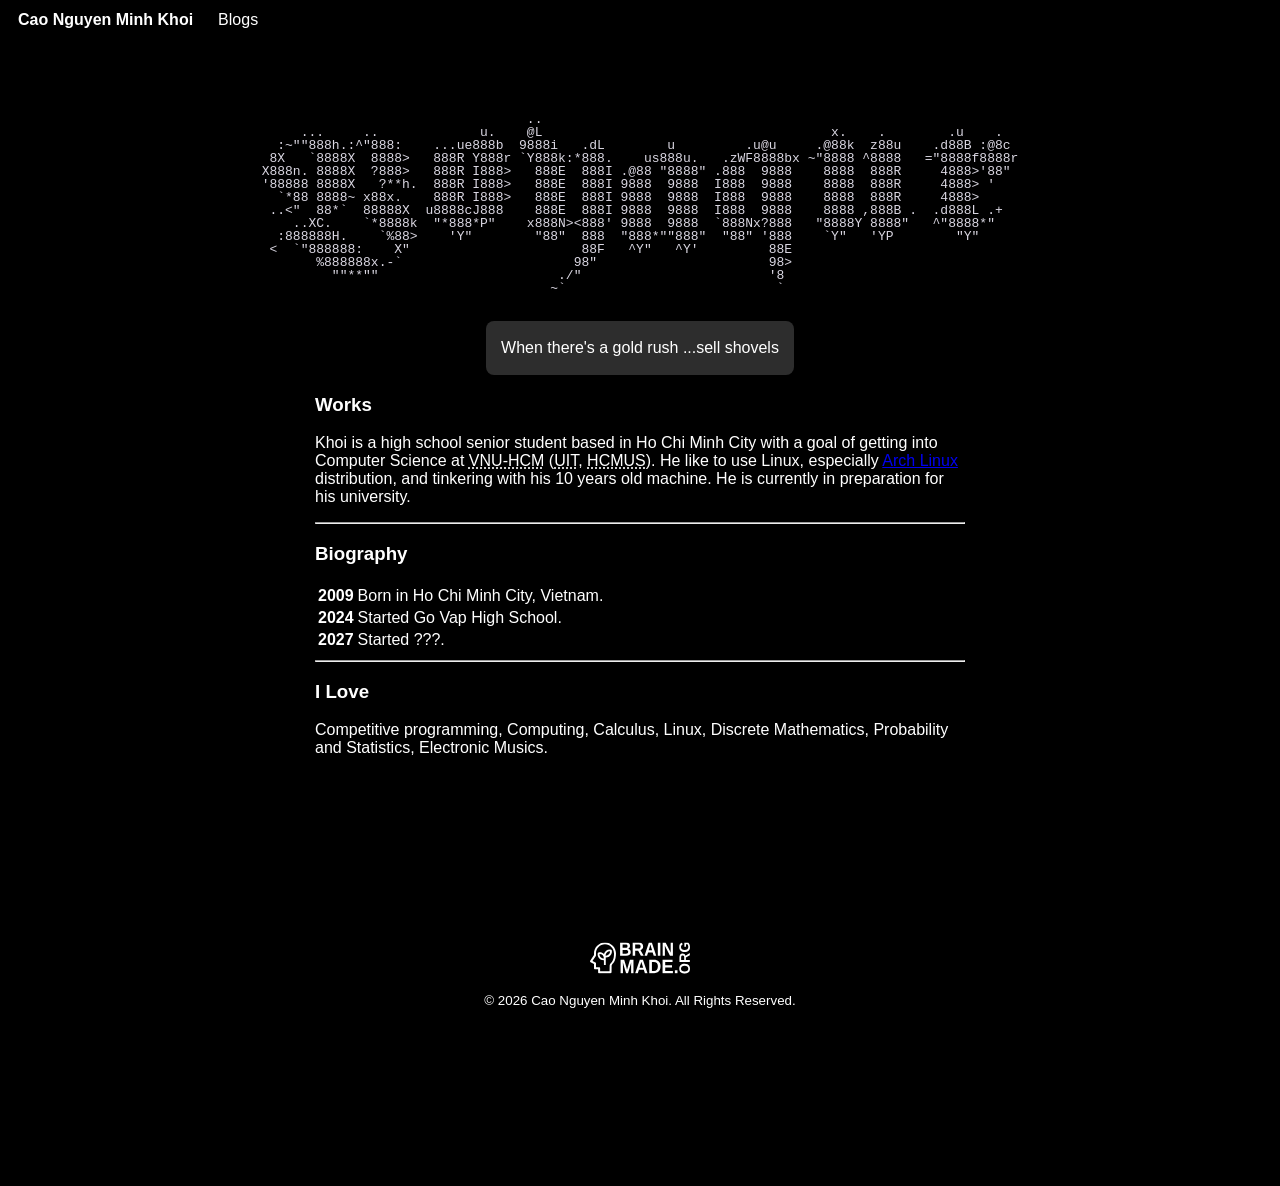
==== index.html @ 9b668635 "deployment failed; tried again ily github" ====
<!doctype html>
<html lang="en">
    <head>
        <title>Cao Nguyen Minh Khoi</title>
        <meta charset="utf-8" />
        <meta name="viewport" content="width=device-width, initial-scale=1.0" />
        <link rel="stylesheet" href="style.css" />
    </head>
    <body>
        <nav class="navbar">
            <span class="title">
                <a href="https://voyaqur.github.io">Cao Nguyen Minh Khoi</a>
            </span>
            <span class="nav-content">
                <a href="https://voyaqur.github.io/blog.html">Blogs</a>
            </span>
        </nav>
        <main>
            <section>
                <pre id="ascii" style="pointer-events: none; user-select: none">
                                  ..
     ...     ..             u.    @L                                     x.    .        .u    .
  :~""888h.:^"888:    ...ue888b  9888i   .dL        u         .u@u     .@88k  z88u    .d88B :@8c
 8X   `8888X  8888>   888R Y888r `Y888k:*888.    us888u.   .zWF8888bx ~"8888 ^8888   ="8888f8888r
X888n. 8888X  ?888>   888R I888>   888E  888I .@88 "8888" .888  9888    8888  888R     4888>'88"
'88888 8888X   ?**h.  888R I888>   888E  888I 9888  9888  I888  9888    8888  888R     4888> '
  `*88 8888~ x88x.    888R I888>   888E  888I 9888  9888  I888  9888    8888  888R     4888>
 ..<"  88*`  88888X  u8888cJ888    888E  888I 9888  9888  I888  9888    8888 ,888B .  .d888L .+
    ..XC.    `*8888k  "*888*P"    x888N><888' 9888  9888  `888Nx?888   "8888Y 8888"   ^"8888*"
  :888888H.    `%88>    'Y"        "88"  888  "888*""888"  "88" '888    `Y"   'YP        "Y"
 <  `"888888:    X"                      88F   ^Y"   ^Y'         88E
       %888888x.-`                      98"                      98>
         ""**""                       ./"                        '8
                                     ~`                           `
                </pre>
            </section>
            <section>
                <div
                    style="
                        background-color: #2d2d2d;
                        color: #ffffff;
                        text-align: center;
                        padding: 2px 15px 2px 15px;
                        border-radius: 8px; /* This creates the rounded corners */
                        font-family: sans-serif;
                    "
                >
                    <p>When there's a gold rush ...sell shovels</p>
                </div>
            </section>
            <article>
                <section id="works">
                    <h3 class="">Works</h3>
                    <p>
                        Khoi is a high school senior student based in Ho Chi
                        Minh City with a goal of getting into Computer Science
                        at
                        <abbr title="Vietnam National University - Ho Chi Minh"
                            >VNU-HCM</abbr
                        >
                        (<abbr title="HCM University of Information Technology"
                            >UIT</abbr
                        >,
                        <abbr title="HCM University of Science">HCMUS</abbr>).
                        He like to use Linux, especially
                        <a href="https://archlinux.org/">Arch Linux</a>
                        distribution, and tinkering with his 10 years old
                        machine. He is currently in preparation for his
                        university.
                    </p>
                </section>
                <hr />
                <section id="bio">
                    <h3>Biography</h3>
                    <table>
                        <tbody>
                            <tr>
                                <th>2009</th>
                                <td>Born in Ho Chi Minh City, Vietnam.</td>
                            </tr>
                            <tr>
                                <th>2024</th>
                                <td>Started Go Vap High School.</td>
                            </tr>
                            <tr>
                                <th>2027</th>
                                <td>Started ???.</td>
                            </tr>
                        </tbody>
                    </table>
                </section>
                <hr />
                <section id="favorite">
                    <h3>I Love</h3>
                    <p>
                        Competitive programming, Computing, Calculus, Linux,
                        Discrete Mathematics, Probability and Statistics,
                        Electronic Musics.
                    </p>
                </section>
            </article>
            <footer id="copyright-notice">
                <img
                    src="./white-logo.svg"
                    alt="Brainmade logo"
                    width="100px"
                    height="50px"
                    class="footer-logo"
                />
                <small>
                    &#169; 2026 Cao Nguyen Minh Khoi. All Rights Reserved.
                </small>
            </footer>
        </main>
    </body>
</html>
---- style.css ----
@font-face {
    font-family: Inter;
    src: url(".fonts/Inter-VariableFont_opsz,wght.ttf");
}
* {
    box-sizing: border-box;
}

body {
    font-family: "Inter", sans-serif;
    background-color: black;
    color: white;
}
main {
    display: flex;
    align-items: center;
    flex-direction: column;
    justify-content: center;
    margin-top: 90px;
    padding: 10px;
}

#works {
    border-radius: 10px;
    border-color: #ffffff;
    border-width: 10px;
    inline-size: 650px;
    margin-block-end: 1em;
    overflow-wrap: break-word;
    hyphens: manual;
}

#bio {
}

@keyframes gradient-shift {
    0% {
        background-position: 0% 50%;
    }
    50% {
        background-position: 100% 50%;
    }
    100% {
        background-position: 0% 50%;
    }
}
section > h3:hover {
    text-decoration: underline;
}
article {
}
legend {
    text-decoration: bold;
}
#favorite {
    border-radius: 10px;
    border-color: #ffffff;
    border-width: 10px;
    inline-size: 650px;
    margin-block-end: 1em;
    overflow-wrap: break-word;
    hyphens: manual;
}
progress {
    accent-color: black;
    transform-origin: left;
    transition: transform 0.5s cubic-bezier(0.22, 1, 0.36, 1);
}
#ascii {
    font-family: monospace;
    white-space: pre;
    line-height: 1; /* Adjust based on art density */
    color: #dad7e2;
}
.navbar {
    position: fixed;
    top: 0%;
    width: 100%;
    height: 40px;
    background: rgba(0, 0, 0, 0.05);
    display: flex;
    align-items: center;
    justify-content: left;
    gap: 25px;
    backdrop-filter: blur(10px);
    -webkit-backdrop-filter: blur(10px); /* For Safari support */

    padding: 10px 10px 10px 10px;
    z-index: 1000;
}
@keyframes unbold-effect {
    0% {
        font-weight: normal;
        border: 1px solid;
    }
    100% {
        font-weight: bold;
        border: 0px;
    }
}
kbd {
    background-color: #1b1b1c;
    border: 1px solid;
    border-radius: 3px;
    padding: 2px 4px;
    color: white;
    /* Initial shadow creates a 3D "raised" look */
    box-shadow: 0 2px 0 #b4b4b4;

    /* Smooth transition for the press effect */
    font-weight: bold;
    /* Ensure it reacts to clicks */
    cursor: pointer;
    user-select: none;
}
kbd:active {
    transform: translateY(2px);
    animation: unbold-effect 1s ease-in;
    box-shadow: none;
}

#copyright-notice {
    margin: 10em 0 10em 0;
    display: flex;
    justify-content: center;
    flex-direction: column;
}
.footer-logo {
    display: block;

    margin-left: auto;
    margin-right: auto;

    margin-bottom: 10px;
}

.title {
    color: white;
    font-weight: bold;
}

.title > a {
    text-decoration: none;
    color: inherit;
}

.nav-content {
    display: flex;
    gap: 25px;
}
.nav-content > a {
    text-decoration: none;
    color: inherit;
}
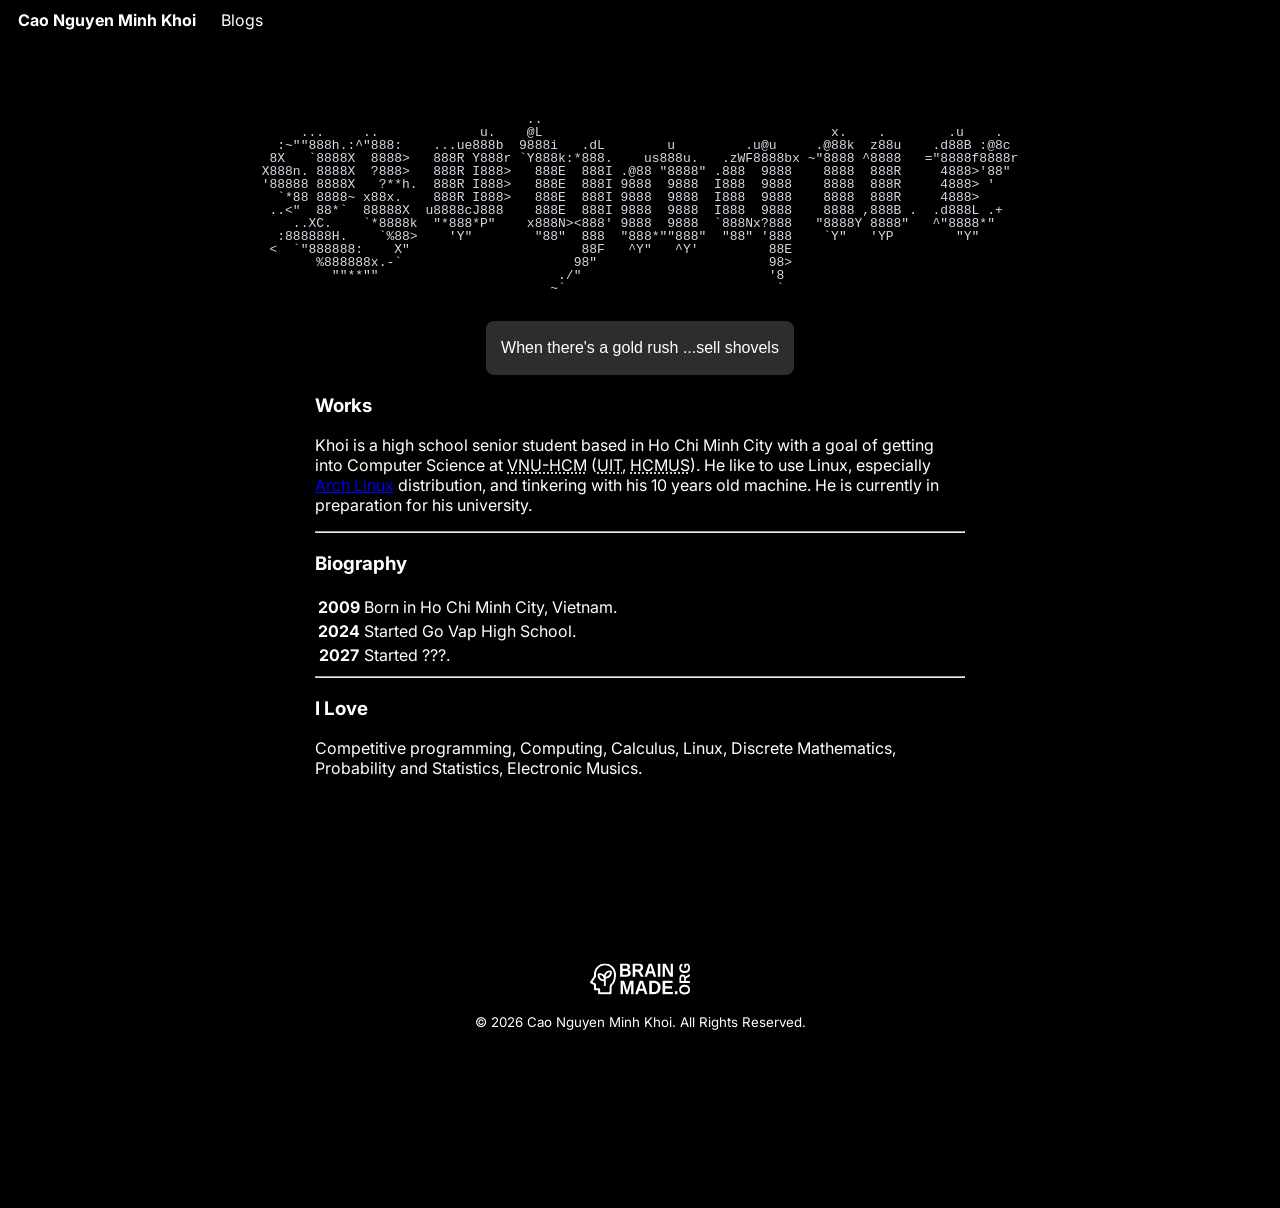
==== commit bb66db39: "new blog section (2) blogging" ====
--- a/index.html
+++ b/index.html
@@ -12,7 +12,7 @@
                 <a href="https://voyaqur.github.io">Cao Nguyen Minh Khoi</a>
             </span>
             <span class="nav-content">
-                <a href="https://voyaqur.github.io/blog.html">Blogs</a>
+                <a href="https://voyaqur.github.io/blogs.html">Blogs</a>
             </span>
         </nav>
         <main>
--- a/style.css
+++ b/style.css
@@ -1,7 +1,5 @@
-@font-face {
-    font-family: Inter;
-    src: url(".fonts/Inter-VariableFont_opsz,wght.ttf");
-}
+@import url("https://fonts.googleapis.com/css2?family=Inter:ital,opsz,wght@0,14..32,100..900;1,14..32,100..900&display=swap");
+
 * {
     box-sizing: border-box;
 }
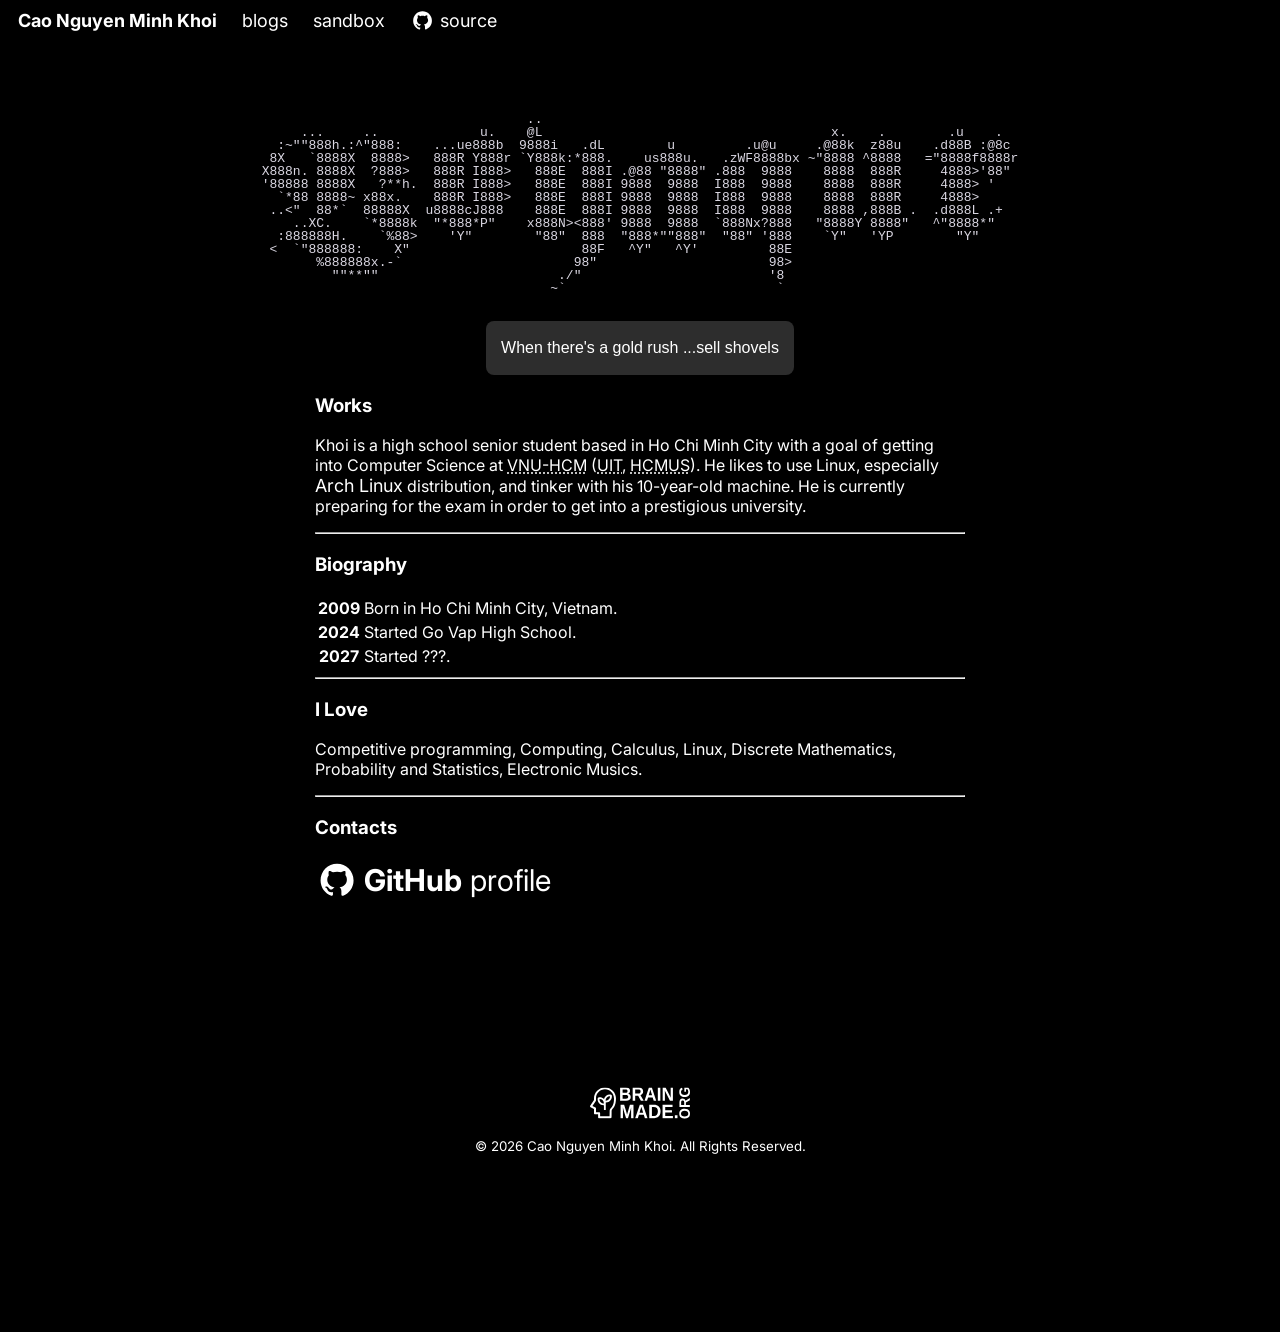
==== commit 94884215: "new blogs and sandbox pages updating thingies" ====
--- a/index.html
+++ b/index.html
@@ -9,10 +9,19 @@
     <body>
         <nav class="navbar">
             <span class="title">
-                <a href="https://voyaqur.github.io">Cao Nguyen Minh Khoi</a>
+                <a href="index.html">Cao Nguyen Minh Khoi</a>
             </span>
             <span class="nav-content">
-                <a href="https://voyaqur.github.io/blogs.html">Blogs</a>
+                <a href="blogs.html">blogs</a>
+            </span>
+            <span class="nav-content">
+                <a href="sandbox.html">sandbox</a>
+            </span>
+            <span class="nav-content">
+                <div class="contact">
+                    <img src="src/logos/GitHub_Invertocat_White_Clearspace.svg" width="25px" height="25px" alt ="GitHub logo"/>
+                <a href="https://github.com/voyaqur/voyaqur.github.io">source</a>
+</div>
             </span>
         </nav>
         <main>
@@ -62,11 +71,11 @@
                             >UIT</abbr
                         >,
                         <abbr title="HCM University of Science">HCMUS</abbr>).
-                        He like to use Linux, especially
+                        He likes to use Linux, especially
                         <a href="https://archlinux.org/">Arch Linux</a>
-                        distribution, and tinkering with his 10 years old
-                        machine. He is currently in preparation for his
-                        university.
+                        distribution, and tinker with his 10-year-old machine.
+                        He is currently preparing for the exam in order to get
+                        into a prestigious university.
                     </p>
                 </section>
                 <hr />
@@ -98,16 +107,28 @@
                         Electronic Musics.
                     </p>
                 </section>
+                <hr />
+                <section id="contact">
+                    <h3>Contacts</h3>
+                    <p>
+                        <div class="contact">
+                        <img src="src/logos/GitHub_Invertocat_White_Clearspace.svg" width="44px" height="44px" alt ="GitHub logo"/>
+                        <a
+                            href="https://github.com/voyaqur" style="font-size: 30px;"
+                            ><b>GitHub</b> profile</a
+                        ></div>
+                    </p>
+                </section>
             </article>
             <footer id="copyright-notice">
                 <img
-                    src="./white-logo.svg"
+                    src="src/logos/white-logo.svg"
                     alt="Brainmade logo"
                     width="100px"
                     height="50px"
                     class="footer-logo"
                 />
-                <small>
+                <small style="user-select: none; pointer-events: none;">
                     &#169; 2026 Cao Nguyen Minh Khoi. All Rights Reserved.
                 </small>
             </footer>
--- a/style.css
+++ b/style.css
@@ -144,9 +144,28 @@
 
 .nav-content {
     display: flex;
+    align-items: center;
+    justify-content: center;
     gap: 25px;
 }
-.nav-content > a {
+
+a {
     text-decoration: none;
     color: inherit;
+    font-size: 18px;
 }
+.selected {
+    display: flex;
+    justify-content: center;
+    background-color: #ffffff;
+    padding: 3px 6px 3px 6px;
+    color: black;
+
+    text-decoration: bold;
+}
+
+.contact {
+    display: flex;
+    align-items: center;
+    gap: 5px;
+}
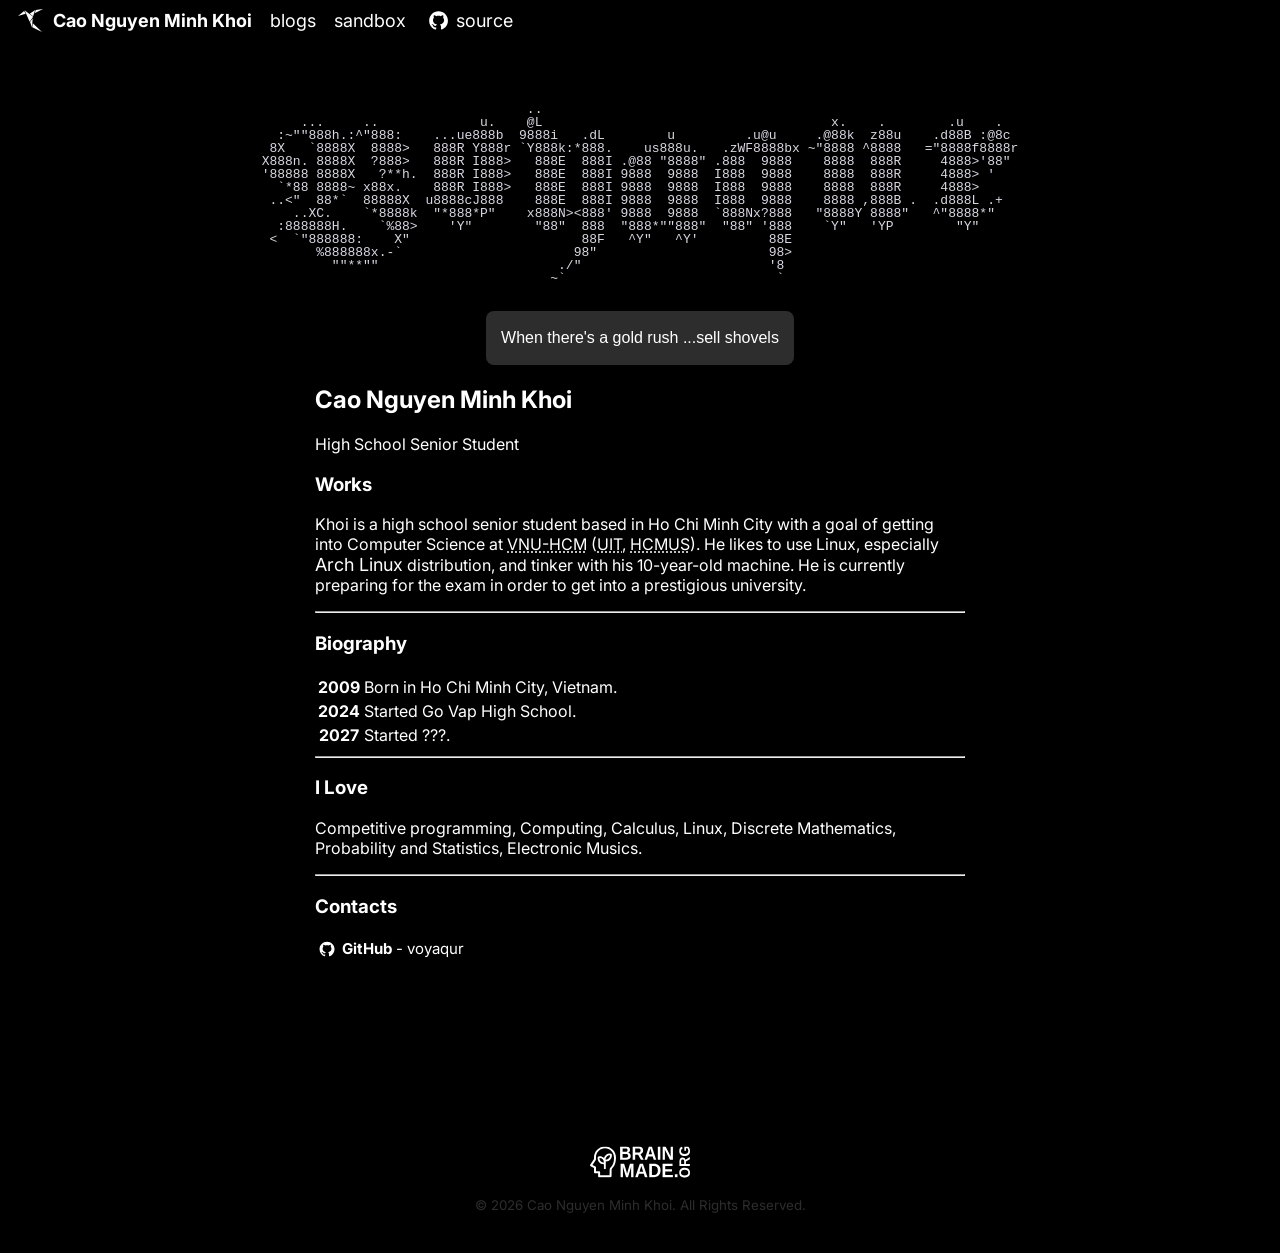
==== commit 2bd87638: "update" ====
--- a/index.html
+++ b/index.html
@@ -8,7 +8,8 @@
     </head>
     <body>
         <nav class="navbar">
-            <span class="title">
+            <span class="title nav-content" >
+                <img src="src/logos/mylogo.svg" width="25px" height="25px" alt ="Voyaqur logo"id = "mylogo"/>
                 <a href="index.html">Cao Nguyen Minh Khoi</a>
             </span>
             <span class="nav-content">
@@ -25,6 +26,7 @@
             </span>
         </nav>
         <main>
+
             <section>
                 <pre id="ascii" style="pointer-events: none; user-select: none">
                                   ..
@@ -57,7 +59,12 @@
                     <p>When there's a gold rush ...sell shovels</p>
                 </div>
             </section>
+
             <article>
+            <secion style="margin-bottom: 10rem;">
+                <h2>Cao Nguyen Minh Khoi</h2>
+                <p>High School Senior Student </p>
+               </secion>
                 <section id="works">
                     <h3 class="">Works</h3>
                     <p>
@@ -109,18 +116,24 @@
                 </section>
                 <hr />
                 <section id="contact">
-                    <h3>Contacts</h3>
+                    <h3>Contacts</h3 <img
+                                   src="src/logos/white-logo.svg"
+                                   alt="Brainmade logo"
+                                   width="100px"
+                                   height="50px"
+                                   class="footer-logo"
+                               />
                     <p>
-                        <div class="contact">
-                        <img src="src/logos/GitHub_Invertocat_White_Clearspace.svg" width="44px" height="44px" alt ="GitHub logo"/>
+                        <div class="contact" id>
+                        <img src="src/logos/GitHub_Invertocat_White_Clearspace.svg" width="20px" height="20px" alt ="GitHub logo"/>
                         <a
-                            href="https://github.com/voyaqur" style="font-size: 30px;"
-                            ><b>GitHub</b> profile</a
+                            href="https://github.com/voyaqur" style="font-size: 15px;"
+                            ><b>GitHub</b> - voyaqur</a
                         ></div>
                     </p>
                 </section>
             </article>
-            <footer id="copyright-notice">
+            <footer id="copyright-notice" >
                 <img
                     src="src/logos/white-logo.svg"
                     alt="Brainmade logo"
@@ -128,7 +141,7 @@
                     height="50px"
                     class="footer-logo"
                 />
-                <small style="user-select: none; pointer-events: none;">
+                <small style="color: #2d2d2d;">
                     &#169; 2026 Cao Nguyen Minh Khoi. All Rights Reserved.
                 </small>
             </footer>
--- a/style.css
+++ b/style.css
@@ -1,5 +1,7 @@
 @import url("https://fonts.googleapis.com/css2?family=Inter:ital,opsz,wght@0,14..32,100..900;1,14..32,100..900&display=swap");
-
+:root {
+    --background-color: black;
+}
 * {
     box-sizing: border-box;
 }
@@ -15,7 +17,6 @@
     flex-direction: column;
     justify-content: center;
     margin-top: 90px;
-    padding: 10px;
 }
 
 #works {
@@ -28,28 +29,10 @@
     hyphens: manual;
 }
 
-#bio {
-}
-
-@keyframes gradient-shift {
-    0% {
-        background-position: 0% 50%;
-    }
-    50% {
-        background-position: 100% 50%;
-    }
-    100% {
-        background-position: 0% 50%;
-    }
-}
 section > h3:hover {
     text-decoration: underline;
 }
-article {
-}
-legend {
-    text-decoration: bold;
-}
+
 #favorite {
     border-radius: 10px;
     border-color: #ffffff;
@@ -79,7 +62,7 @@
     display: flex;
     align-items: center;
     justify-content: left;
-    gap: 25px;
+    gap: 18px;
     backdrop-filter: blur(10px);
     -webkit-backdrop-filter: blur(10px); /* For Safari support */
 
@@ -110,18 +93,20 @@
     /* Ensure it reacts to clicks */
     cursor: pointer;
     user-select: none;
-}
-kbd:active {
-    transform: translateY(2px);
-    animation: unbold-effect 1s ease-in;
-    box-shadow: none;
+    &:active {
+        transform: translateY(2px);
+        animation: unbold-effect 1s ease-in;
+        box-shadow: none;
+    }
 }
 
-#copyright-notice {
-    margin: 10em 0 10em 0;
+footer#copyright-notice {
+    margin: 10em 0 2em 0;
     display: flex;
     justify-content: center;
     flex-direction: column;
+    user-select: none;
+    pointer-events: none;
 }
 .footer-logo {
     display: block;
@@ -135,18 +120,22 @@
 .title {
     color: white;
     font-weight: bold;
-}
-
-.title > a {
-    text-decoration: none;
-    color: inherit;
+    & > a {
+        text-decoration: none;
+        color: inherit;
+    }
 }
 
 .nav-content {
+    margin: 0;
+    padding: 0;
     display: flex;
     align-items: center;
     justify-content: center;
-    gap: 25px;
+    flex-direction: right;
+}
+.nav-content:hover {
+    text-decoration: underline;
 }
 
 a {
@@ -168,4 +157,20 @@
     display: flex;
     align-items: center;
     gap: 5px;
+    padding: 2px 2px;
+    background-color: transparent; /* No box visible by default */
+    text-decoration: none;
+    &#github:hover {
+        width: fit-content;
+        border-radius: 3px;
+        border: 1px solid #f0f0f0; /* Change #444 to your desired border color */
+    }
 }
+
+img#mylogo {
+    margin-right: 10px;
+    transition: transform 0.3s ease-in-out;
+    &:hover {
+        transform: rotate(30deg);
+    }
+}
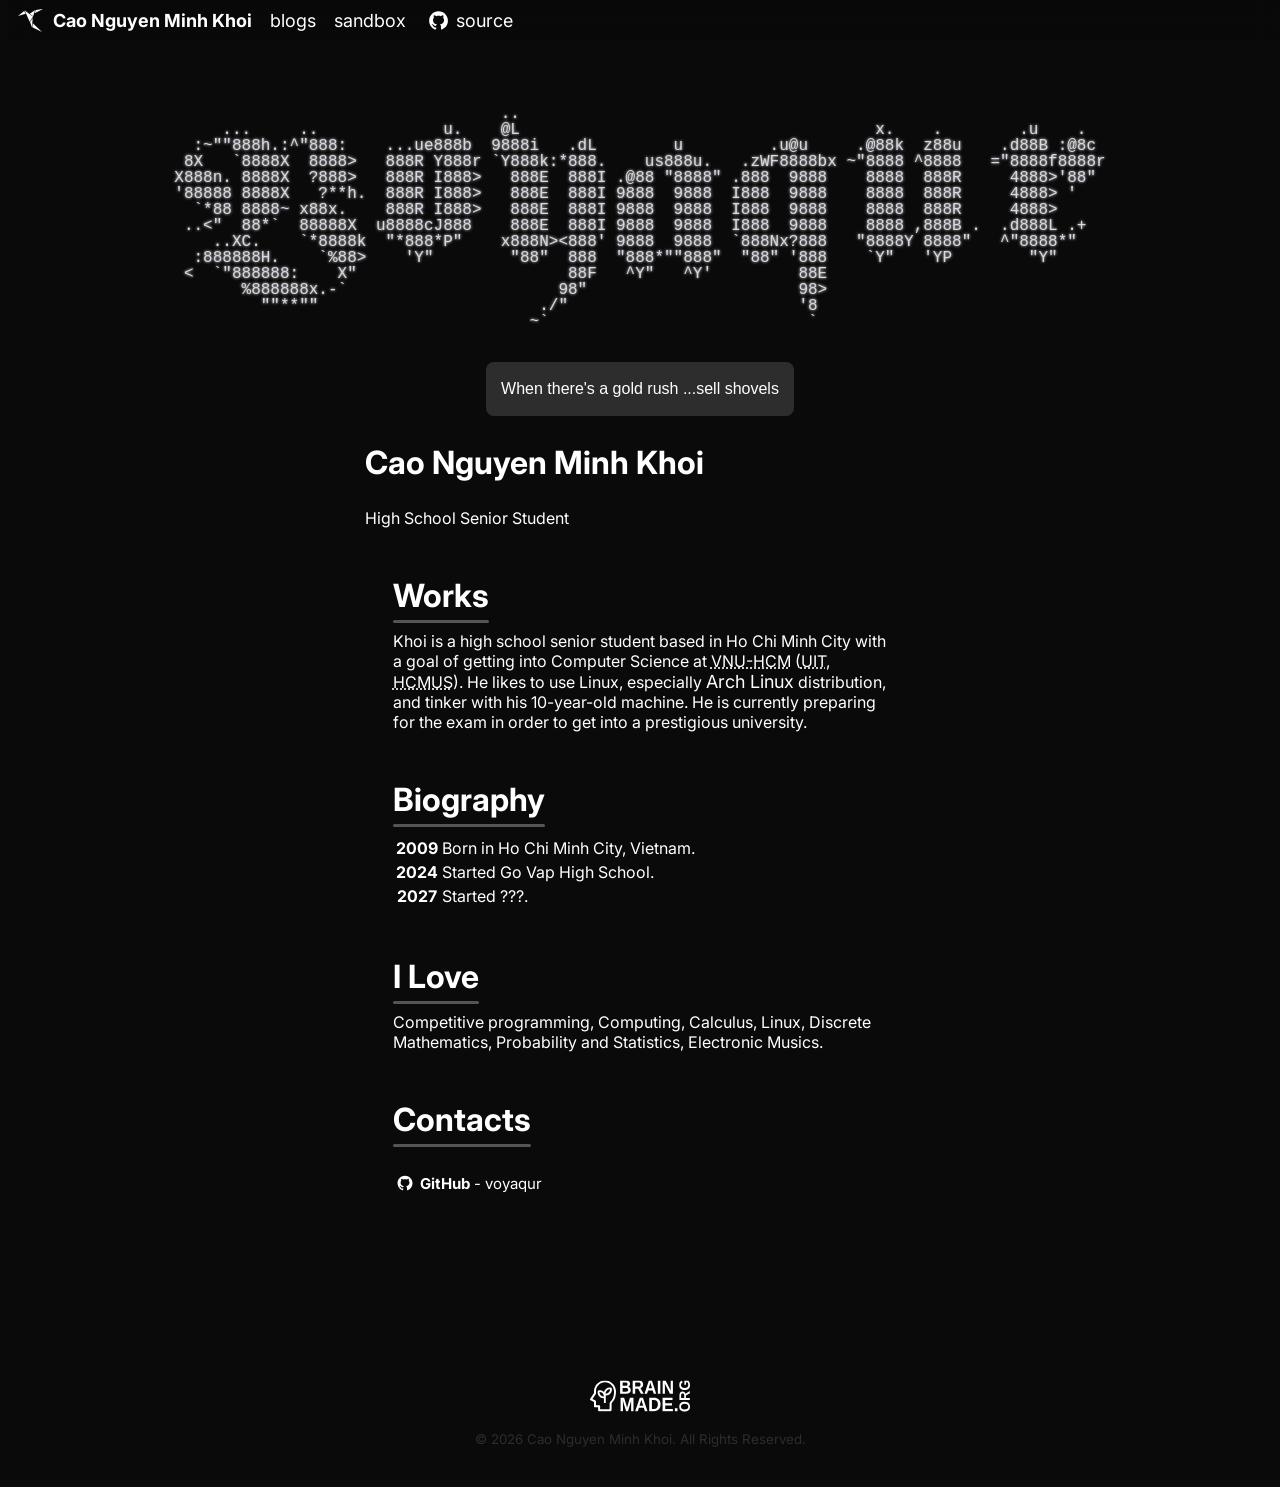
==== commit b291c1de: "flexible resolution support haven't fixed the navigation bar lmao" ====
--- a/index.html
+++ b/index.html
@@ -5,6 +5,7 @@
         <meta charset="utf-8" />
         <meta name="viewport" content="width=device-width, initial-scale=1.0" />
         <link rel="stylesheet" href="style.css" />
+        <link rel="icon" type="image/x-icon" href="src/logos/mylogo.svg"/>
     </head>
     <body>
         <nav class="navbar">
@@ -22,13 +23,15 @@
                 <div class="contact">
                     <img src="src/logos/GitHub_Invertocat_White_Clearspace.svg" width="25px" height="25px" alt ="GitHub logo"/>
                 <a href="https://github.com/voyaqur/voyaqur.github.io">source</a>
-</div>
+                </div>
+        </p>
+    </section>
             </span>
         </nav>
         <main>
 
             <section>
-                <pre id="ascii" style="pointer-events: none; user-select: none">
+                <pre id="ascii" style="pointer-events: none; user-select: none; text-shadow: 0 0 3px #f0f0f0; font-size: clamp(0.8vw,1.5vw,1rem); margin-inline: auto; ">
                                   ..
      ...     ..             u.    @L                                     x.    .        .u    .
   :~""888h.:^"888:    ...ue888b  9888i   .dL        u         .u@u     .@88k  z88u    .d88B :@8c
@@ -62,7 +65,7 @@
 
             <article>
             <secion style="margin-bottom: 10rem;">
-                <h2>Cao Nguyen Minh Khoi</h2>
+                <h1>Cao Nguyen Minh Khoi</h1>
                 <p>High School Senior Student </p>
                </secion>
                 <section id="works">
@@ -85,7 +88,6 @@
                         into a prestigious university.
                     </p>
                 </section>
-                <hr />
                 <section id="bio">
                     <h3>Biography</h3>
                     <table>
@@ -105,7 +107,6 @@
                         </tbody>
                     </table>
                 </section>
-                <hr />
                 <section id="favorite">
                     <h3>I Love</h3>
                     <p>
@@ -114,17 +115,10 @@
                         Electronic Musics.
                     </p>
                 </section>
-                <hr />
                 <section id="contact">
-                    <h3>Contacts</h3 <img
-                                   src="src/logos/white-logo.svg"
-                                   alt="Brainmade logo"
-                                   width="100px"
-                                   height="50px"
-                                   class="footer-logo"
-                               />
+                    <h3>Contacts</h3>
                     <p>
-                        <div class="contact" id>
+                        <div class="contact">
                         <img src="src/logos/GitHub_Invertocat_White_Clearspace.svg" width="20px" height="20px" alt ="GitHub logo"/>
                         <a
                             href="https://github.com/voyaqur" style="font-size: 15px;"
--- a/style.css
+++ b/style.css
@@ -1,15 +1,20 @@
 @import url("https://fonts.googleapis.com/css2?family=Inter:ital,opsz,wght@0,14..32,100..900;1,14..32,100..900&display=swap");
 :root {
-    --background-color: black;
+    --bg-color: black;
 }
 * {
     box-sizing: border-box;
 }
-
+h1,
+h2,
+h3 {
+    font-size: clamp(1rem, 5vw, 2rem);
+}
 body {
     font-family: "Inter", sans-serif;
-    background-color: black;
+    background-color: #0a0a0a;
     color: white;
+    font-size: 1rem; /* Base size for paragraphs */
 }
 main {
     display: flex;
@@ -19,28 +24,31 @@
     margin-top: 90px;
 }
 
-#works {
-    border-radius: 10px;
-    border-color: #ffffff;
-    border-width: 10px;
-    inline-size: 650px;
+section {
+    & > h3:hover {
+        text-decoration: underline;
+    }
+}
+
+#works,
+#favorite,
+#bio,
+#contact {
+    /* Change these two lines */
+    width: 90%; /* Allows it to shrink on small screens */
+    max-width: 550px; /* Stops it from getting too wide on desktop */
+
     margin-block-end: 1em;
     overflow-wrap: break-word;
     hyphens: manual;
-}
-
-section > h3:hover {
-    text-decoration: underline;
-}
-
-#favorite {
-    border-radius: 10px;
-    border-color: #ffffff;
-    border-width: 10px;
-    inline-size: 650px;
-    margin-block-end: 1em;
-    overflow-wrap: break-word;
-    hyphens: manual;
+    margin-left: auto; /* Keeps the container centered */
+    margin-right: auto;
+    & h3 {
+        margin-bottom: 1rem;
+    }
+    & p {
+        margin-top: 0;
+    }
 }
 progress {
     accent-color: black;
@@ -50,6 +58,7 @@
 #ascii {
     font-family: monospace;
     white-space: pre;
+    font-size: clamp(0.5rem, 2vw, 1rem);
     line-height: 1; /* Adjust based on art density */
     color: #dad7e2;
 }
@@ -133,6 +142,9 @@
     align-items: center;
     justify-content: center;
     flex-direction: right;
+    & > p {
+        font-size: 1rem;
+    }
 }
 .nav-content:hover {
     text-decoration: underline;
@@ -174,3 +186,20 @@
         transform: rotate(30deg);
     }
 }
+main section h3 {
+    position: relative;
+    display: inline-block;
+    margin-bottom: 1rem;
+}
+
+/* Creating the underline bar */
+main section h3::after {
+    content: "";
+    position: absolute;
+    left: 0;
+    bottom: -8px;
+    width: 100%;
+    height: 3px;
+    background-color: #555;
+    border-radius: 2px;
+}
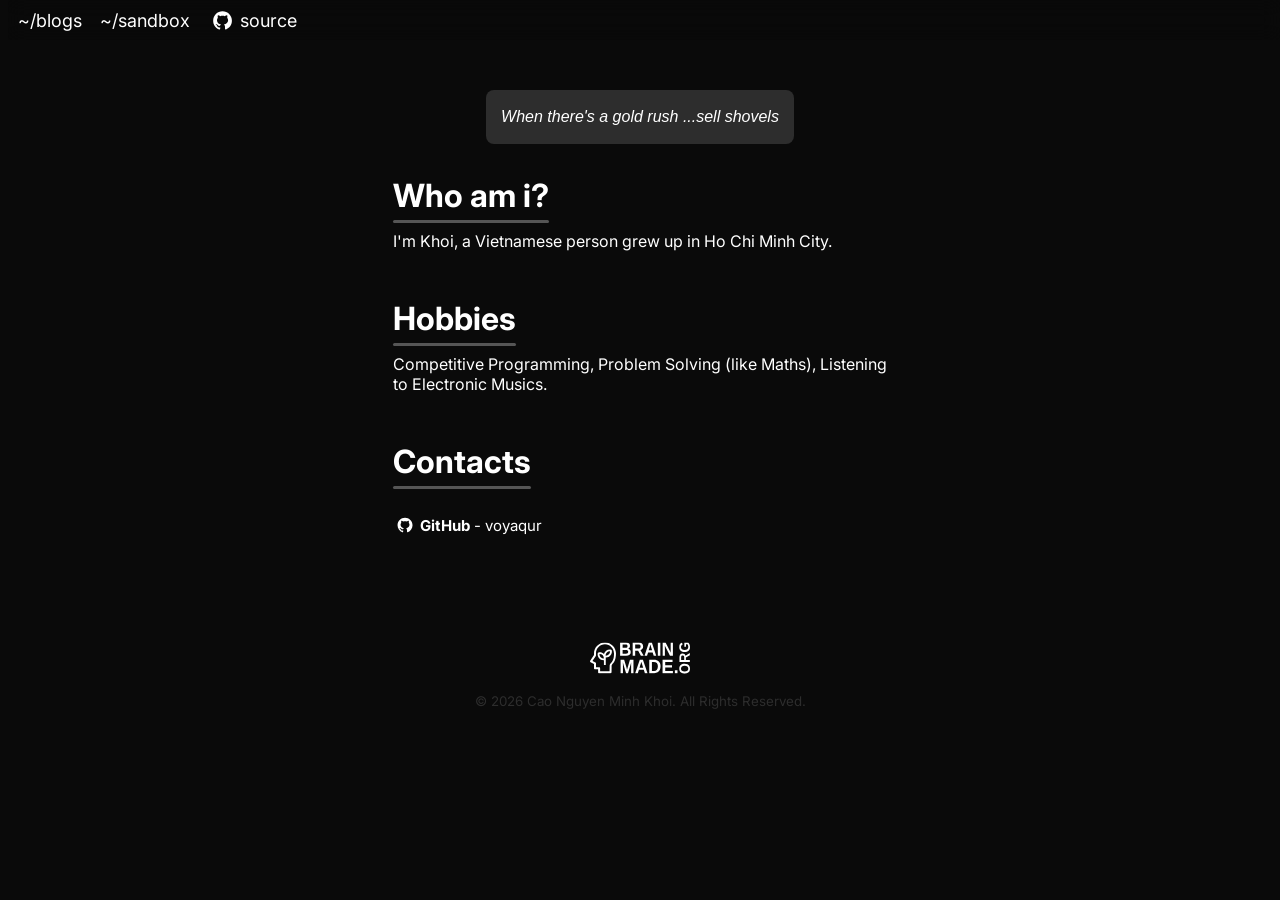
==== commit b66c4129: "blogging update" ====
--- a/index.html
+++ b/index.html
@@ -1,4 +1,4 @@
-<!doctype html>
+<!DOCTYPE html>
 <html lang="en">
     <head>
         <title>Cao Nguyen Minh Khoi</title>
@@ -9,15 +9,11 @@
     </head>
     <body>
         <nav class="navbar">
-            <span class="title nav-content" >
-                <img src="src/logos/mylogo.svg" width="25px" height="25px" alt ="Voyaqur logo"id = "mylogo"/>
-                <a href="index.html">Cao Nguyen Minh Khoi</a>
+            <span class="nav-content">
+                <a href="blogs.html">~/blogs</a>
             </span>
             <span class="nav-content">
-                <a href="blogs.html">blogs</a>
-            </span>
-            <span class="nav-content">
-                <a href="sandbox.html">sandbox</a>
+                <a href="sandbox.html">~/sandbox</a>
             </span>
             <span class="nav-content">
                 <div class="contact">
@@ -30,24 +26,24 @@
         </nav>
         <main>
 
-            <section>
-                <pre id="ascii" style="pointer-events: none; user-select: none; text-shadow: 0 0 3px #f0f0f0; font-size: clamp(0.8vw,1.5vw,1rem); margin-inline: auto; ">
-                                  ..
-     ...     ..             u.    @L                                     x.    .        .u    .
-  :~""888h.:^"888:    ...ue888b  9888i   .dL        u         .u@u     .@88k  z88u    .d88B :@8c
- 8X   `8888X  8888>   888R Y888r `Y888k:*888.    us888u.   .zWF8888bx ~"8888 ^8888   ="8888f8888r
-X888n. 8888X  ?888>   888R I888>   888E  888I .@88 "8888" .888  9888    8888  888R     4888>'88"
-'88888 8888X   ?**h.  888R I888>   888E  888I 9888  9888  I888  9888    8888  888R     4888> '
-  `*88 8888~ x88x.    888R I888>   888E  888I 9888  9888  I888  9888    8888  888R     4888>
- ..<"  88*`  88888X  u8888cJ888    888E  888I 9888  9888  I888  9888    8888 ,888B .  .d888L .+
-    ..XC.    `*8888k  "*888*P"    x888N><888' 9888  9888  `888Nx?888   "8888Y 8888"   ^"8888*"
-  :888888H.    `%88>    'Y"        "88"  888  "888*""888"  "88" '888    `Y"   'YP        "Y"
- <  `"888888:    X"                      88F   ^Y"   ^Y'         88E
-       %888888x.-`                      98"                      98>
-         ""**""                       ./"                        '8
-                                     ~`                           `
-                </pre>
-            </section>
+<!--             <section> -->
+<!--                 <pre id="ascii" style="pointer-events: none; user-select: none; text-shadow: 0 0 3px #f0f0f0; font-size: clamp(0.8vw,1.5vw,1rem); margin-inline: auto; "> -->
+<!--                                   .. -->
+<!--      ...     ..             u.    @L                                     x.    .        .u    . -->
+<!--   :~""888h.:^"888:    ...ue888b  9888i   .dL        u         .u@u     .@88k  z88u    .d88B :@8c -->
+<!--  8X   `8888X  8888>   888R Y888r `Y888k:*888.    us888u.   .zWF8888bx ~"8888 ^8888   ="8888f8888r -->
+<!-- X888n. 8888X  ?888>   888R I888>   888E  888I .@88 "8888" .888  9888    8888  888R     4888>'88" -->
+<!-- '88888 8888X   ?**h.  888R I888>   888E  888I 9888  9888  I888  9888    8888  888R     4888> ' -->
+<!--   `*88 8888~ x88x.    888R I888>   888E  888I 9888  9888  I888  9888    8888  888R     4888> -->
+<!--  ..<"  88*`  88888X  u8888cJ888    888E  888I 9888  9888  I888  9888    8888 ,888B .  .d888L .+ -->
+<!--     ..XC.    `*8888k  "*888*P"    x888N><888' 9888  9888  `888Nx?888   "8888Y 8888"   ^"8888*" -->
+<!--   :888888H.    `%88>    'Y"        "88"  888  "888*""888"  "88" '888    `Y"   'YP        "Y" -->
+<!--  <  `"888888:    X"                      88F   ^Y"   ^Y'         88E -->
+<!--        %888888x.-`                      98"                      98> -->
+<!--          ""**""                       ./"                        '8 -->
+<!--                                      ~`                           ` -->
+<!--                 </pre> -->
+<!--             </section> -->
             <section>
                 <div
                     style="
@@ -59,60 +55,21 @@
                         font-family: sans-serif;
                     "
                 >
-                    <p>When there's a gold rush ...sell shovels</p>
+                <p><em>When there's a gold rush ...sell shovels</em></p>
                 </div>
             </section>
 
             <article>
-            <secion style="margin-bottom: 10rem;">
-                <h1>Cao Nguyen Minh Khoi</h1>
-                <p>High School Senior Student </p>
-               </secion>
                 <section id="works">
-                    <h3 class="">Works</h3>
+                    <h3>Who am i?</h3>
                     <p>
-                        Khoi is a high school senior student based in Ho Chi
-                        Minh City with a goal of getting into Computer Science
-                        at
-                        <abbr title="Vietnam National University - Ho Chi Minh"
-                            >VNU-HCM</abbr
-                        >
-                        (<abbr title="HCM University of Information Technology"
-                            >UIT</abbr
-                        >,
-                        <abbr title="HCM University of Science">HCMUS</abbr>).
-                        He likes to use Linux, especially
-                        <a href="https://archlinux.org/">Arch Linux</a>
-                        distribution, and tinker with his 10-year-old machine.
-                        He is currently preparing for the exam in order to get
-                        into a prestigious university.
+                        I'm Khoi, a Vietnamese person grew up in Ho Chi Minh City.
                     </p>
                 </section>
-                <section id="bio">
-                    <h3>Biography</h3>
-                    <table>
-                        <tbody>
-                            <tr>
-                                <th>2009</th>
-                                <td>Born in Ho Chi Minh City, Vietnam.</td>
-                            </tr>
-                            <tr>
-                                <th>2024</th>
-                                <td>Started Go Vap High School.</td>
-                            </tr>
-                            <tr>
-                                <th>2027</th>
-                                <td>Started ???.</td>
-                            </tr>
-                        </tbody>
-                    </table>
-                </section>
                 <section id="favorite">
-                    <h3>I Love</h3>
+                    <h3>Hobbies</h3>
                     <p>
-                        Competitive programming, Computing, Calculus, Linux,
-                        Discrete Mathematics, Probability and Statistics,
-                        Electronic Musics.
+                        Competitive Programming, Problem Solving (like Maths), Listening to Electronic Musics.
                     </p>
                 </section>
                 <section id="contact">
--- a/style.css
+++ b/style.css
@@ -40,6 +40,21 @@
 
     margin-block-end: 1em;
     overflow-wrap: break-word;
+    hyphens: manual;
+    margin-left: auto; /* Keeps the container centered */
+    margin-right: auto;
+    & h3 {
+        margin-bottom: 1rem;
+    }
+    & p {
+        margin-top: 0;
+    }
+}
+#blog {
+    /* Change these two lines */
+    width: 80%; /* Allows it to shrink on small screens */
+    max-width: 550px; /* Stops it from getting too wide on desktop */
+    margin-block-end: 1em;
     hyphens: manual;
     margin-left: auto; /* Keeps the container centered */
     margin-right: auto;
@@ -110,7 +125,7 @@
 }
 
 footer#copyright-notice {
-    margin: 10em 0 2em 0;
+    margin: 5em 0 1em 0;
     display: flex;
     justify-content: center;
     flex-direction: column;
@@ -122,7 +137,6 @@
 
     margin-left: auto;
     margin-right: auto;
-
     margin-bottom: 10px;
 }
 
